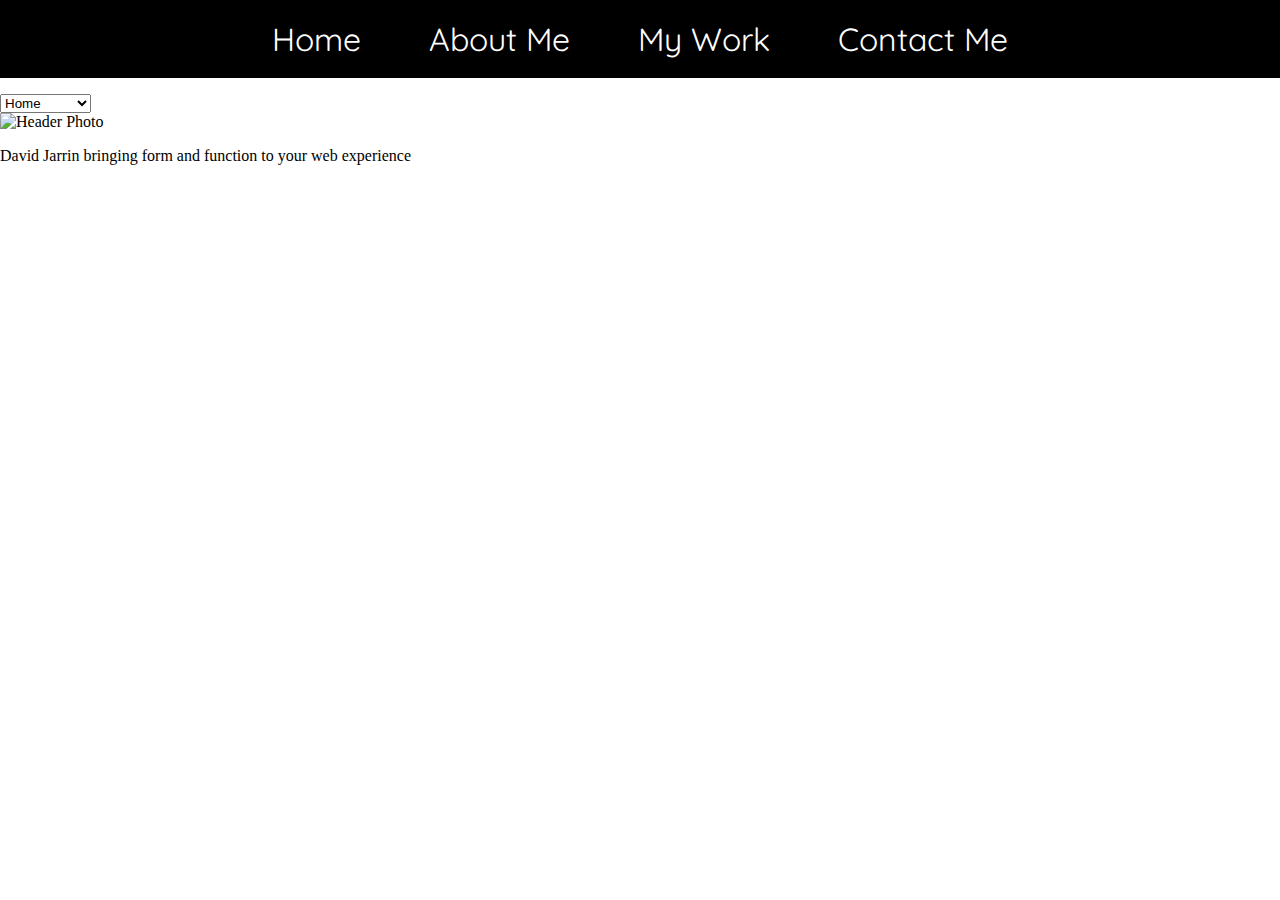
==== index.html @ bef51b2b "created the selector box and populated it with site links" ====
<!DOCTYPE html>

<html lang="en">
    <head>
        <meta charset="utf-8" />
        <title>davidjarrin.com - where you go so the world can see you</title>

        <link href="style/normalize.css" rel="stylesheet">
        <link href="style/mainstyle.css" rel="stylesheet">
        <link href="style/desktop.css" rel="stylesheet">
        <link href="style/mobile.css" rel="stylesheet">

      

    </head>
    <body>
        
        <nav>
            
            <ul>
                <li class="selected"><a href="index.html">Home</a></li>
                <li><a href="about.html">About Me</a></li>
                <li><a href="Portfolio.html">My Work</a></li>
                <li><a href="contact.html">Contact Me</a></li>
            </ul>
       
        </nav>
        
        <header>
            
            <img alt="Header Photo" src="">  <!--need to add header photo-->
            
            <p id="header_text">David Jarrin <span id="header_small_text">bringing form and function to your web experience</span></p>        
        
        </header>

        <section>
        
        
        
        
        
        </section>

        <footer>
        
        
        
        </footer>
        
        <script src="http://code.jquery.com/jquery-1.11.0.min.js" type="text/javascript" charset="utf-8"></script>
        <script src="jscript/mobileMenu.js" type="text/javascript" charset="utf-8"></script>

 
    </body>
</html>
---- style/mainstyle.css ----
/***********************************
             NAVIGATION
************************************/

nav {
    
}

nav ul {
    list-style: none;
    background-color: black;   
    margin-top: 0;
    text-align: center;
    padding: 1.2em;  
}

nav li {
    display: inline-block;
    margin: 0 2em 0 2em;
}

nav a{
   text-decoration: none; 
   font-family: 'Quicksand', sans-serif;
   color:  white; 
   font-size: 2em;
}

/***********************************
             HEADER
************************************/





/***********************************
             CONTENT
************************************/




/***********************************
             FOOTER
************************************/
---- style/desktop.css ----
/***********************************
             NAVIGATION
************************************/




/***********************************
             HEADER
************************************/





/***********************************
             CONTENT
************************************/




/***********************************
             FOOTER
************************************/
---- style/mobile.css ----
/***********************************
             NAVIGATION
************************************/




/***********************************
             HEADER
************************************/





/***********************************
             CONTENT
************************************/




/***********************************
             FOOTER
************************************/
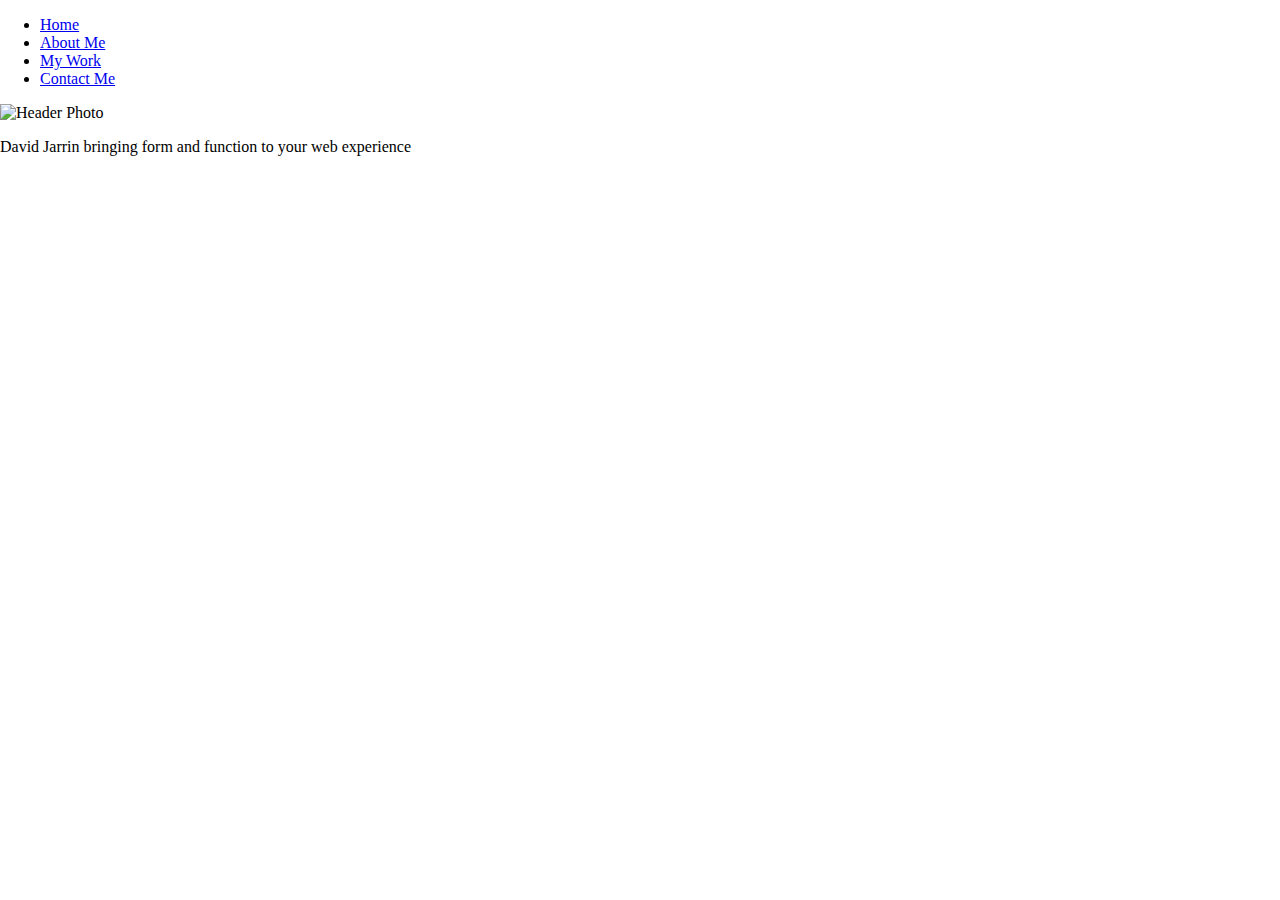
==== commit 4beee21d: "gives three bar navigation button but doesn't have any of the previous styling's" ====
--- a/index.html
+++ b/index.html
@@ -15,9 +15,9 @@
     </head>
     <body>
         
-        <nav>
+        <nav >
             
-            <ul>
+            <ul id="nav">
                 <li class="selected"><a href="index.html">Home</a></li>
                 <li><a href="about.html">About Me</a></li>
                 <li><a href="Portfolio.html">My Work</a></li>
--- a/style/mainstyle.css
+++ b/style/mainstyle.css
@@ -3,29 +3,33 @@
              NAVIGATION
 ************************************/
 
-nav {
-    
-}
+@media screen and (max-width: 768px) {
+		#menu {
+			width:1.4em;
+			display: block;
+			background:#ddd;
+			font-size:1.35em;
+			text-align: center;
+		}
+		#nav.js {
+			display: none;
+		}
+		ul {
+			width:100%;
+			list-style:none;
+		}
+		li {
+			width:100%;
+			border-right:none;
+		}
+	}
 
-nav ul {
-    list-style: none;
-    background-color: black;   
-    margin-top: 0;
-    text-align: center;
-    padding: 1.2em;  
-}
+@media screen and (min-width: 768px) {
+		#menu {
+			display: none;
+		}
+	}
 
-nav li {
-    display: inline-block;
-    margin: 0 2em 0 2em;
-}
-
-nav a{
-   text-decoration: none; 
-   font-family: 'Quicksand', sans-serif;
-   color:  white; 
-   font-size: 2em;
-}
 
 /***********************************
              HEADER
--- a/style/desktop.css
+++ b/style/desktop.css
@@ -1,11 +1,16 @@
-/***********************************
+@media only screen and (min-width : 875px) {
+    /***********************************
              NAVIGATION
 ************************************/
+nav {
+   display: inline-block; 
+    
+    
+}
 
 
 
-
-/***********************************
+    /***********************************
              HEADER
 ************************************/
 
@@ -13,13 +18,16 @@
 
 
 
-/***********************************
+    /***********************************
              CONTENT
 ************************************/
 
 
 
 
-/***********************************
+    /***********************************
              FOOTER
-************************************/+************************************/
+
+
+}
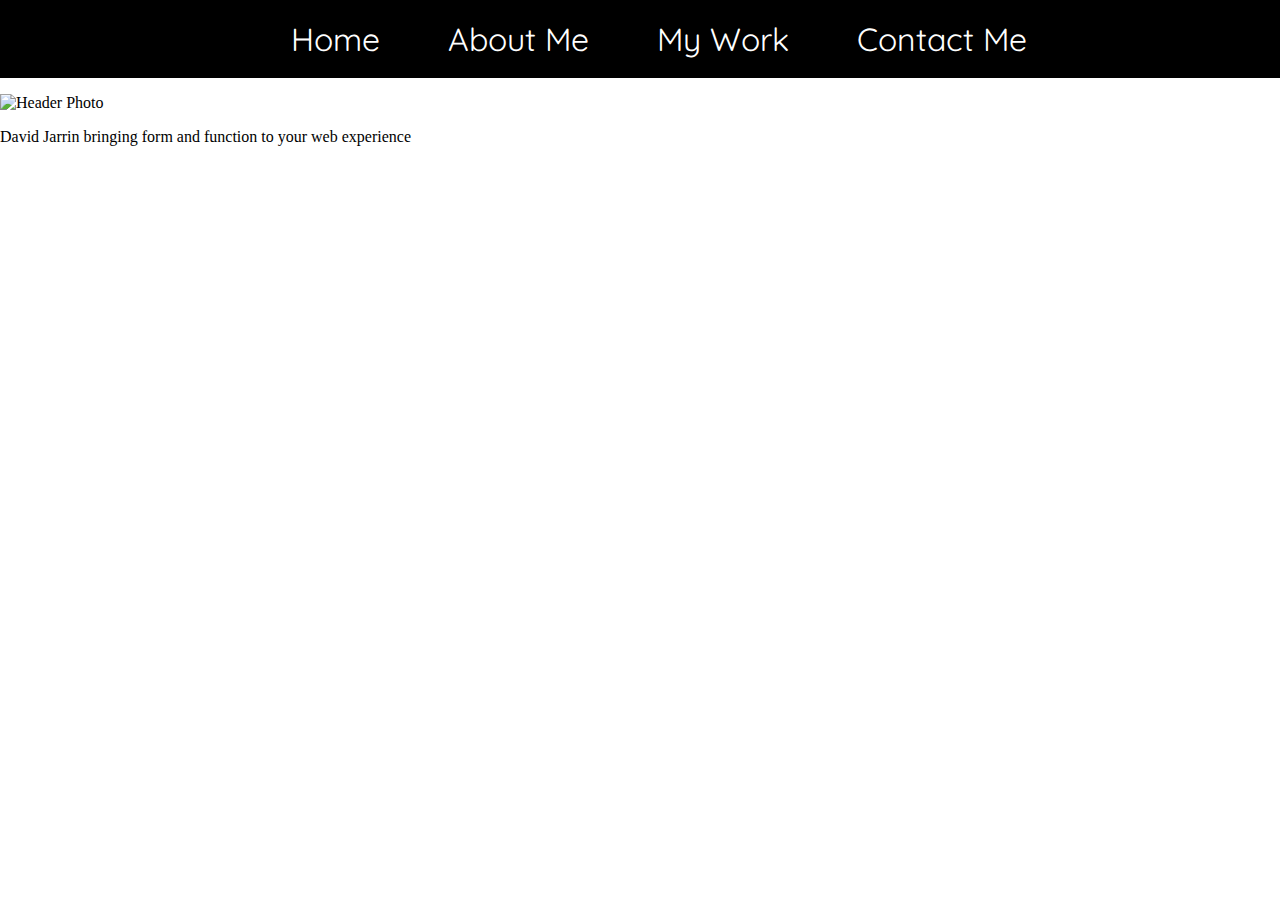
==== commit 895ba8da: "mobile menu js is finished, needs styling but will do this in another branch" ====
--- a/index.html
+++ b/index.html
@@ -28,7 +28,7 @@
         
         <header>
             
-            <img alt="Header Photo" src="">  <!--need to add header photo-->
+            <img id="header_photo" alt="Header Photo" src="">  <!--need to add header photo-->
             
             <p id="header_text">David Jarrin <span id="header_small_text">bringing form and function to your web experience</span></p>        
         
--- a/style/mainstyle.css
+++ b/style/mainstyle.css
@@ -2,41 +2,72 @@
 /***********************************
              NAVIGATION
 ************************************/
+nav{
+    text-align: center;
+}
+nav ul {
+    list-style: none;
+    background-color: black;   
+    margin-top: 0;
+    padding: 1.2em;  
+    width: 100%;
+}
+
+nav li {
+    display: inline-block;
+    margin: 0 2em 0 2em;
+}
+
+nav a{
+   text-decoration: none; 
+   font-family: 'Quicksand', sans-serif;
+   color:  white; 
+   font-size: 2em;
+}
 
 @media screen and (max-width: 768px) {
-		#menu {
-			width:1.4em;
-			display: block;
-			background:#ddd;
-			font-size:1.35em;
-			text-align: center;
-		}
-		#nav.js {
-			display: none;
-		}
-		ul {
-			width:100%;
-			list-style:none;
-		}
-		li {
-			width:100%;
-			border-right:none;
-		}
+    #menu {
+		width:1.4em;
+        display: block;
+		background:black;
+		font-size:1.35em;
+		text-align: center;
+        color: white;
+      
+       
+	} 
+    #menu #bars {
+      display: inline-block;
+}
+  
+   
+       
+	#nav.js {
+		display: none;
 	}
+	ul {
+		width:100%;
+		list-style:none;
+	}
+	li {
+		width:100%;
+		border-right:none;
+	}
+    header {
+        clear: both;
+    }
+}
 
 @media screen and (min-width: 768px) {
-		#menu {
-			display: none;
-		}
+	#menu {
+		display: none;
 	}
+}
 
 
 /***********************************
              HEADER
 ************************************/
-
-
-
 
 
 /***********************************
--- a/style/desktop.css
+++ b/style/desktop.css
@@ -2,11 +2,6 @@
     /***********************************
              NAVIGATION
 ************************************/
-nav {
-   display: inline-block; 
-    
-    
-}
 
 
 
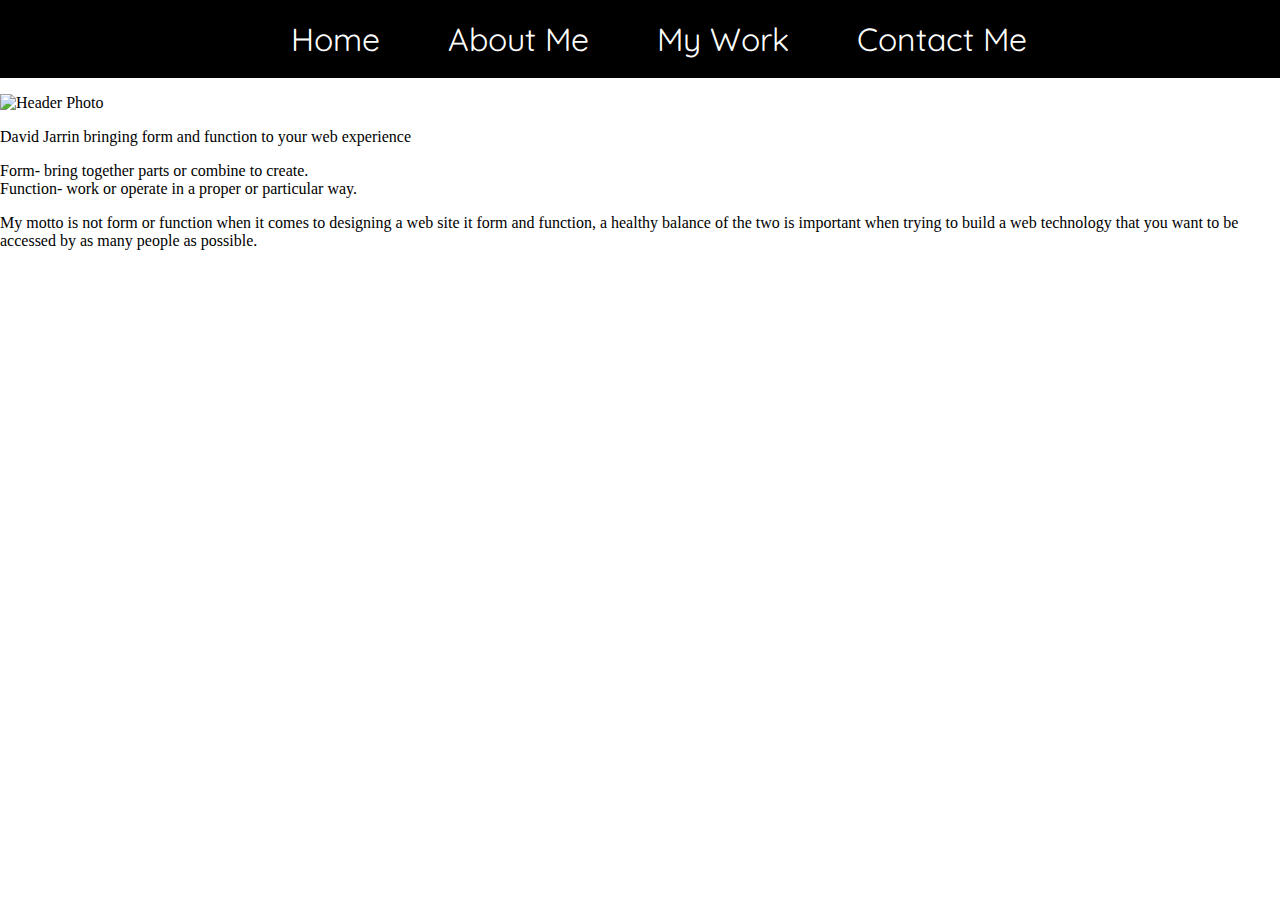
==== commit 2b0699c2: "added content" ====
--- a/index.html
+++ b/index.html
@@ -10,7 +10,6 @@
         <link href="style/desktop.css" rel="stylesheet">
         <link href="style/mobile.css" rel="stylesheet">
 
-      
 
     </head>
     <body>
@@ -35,8 +34,12 @@
         </header>
 
         <section>
-        
-        
+            <p>Form- bring together parts or combine to create.<br>
+                Function- work or operate in a proper or particular way.</p>
+            
+            <p>My motto is not form or function when it comes to designing a web site it 
+                form and function, a healthy balance of the two is important when trying to build a 
+                web technology that you want to be accessed by as many people as possible.</p>
         
         
         
@@ -48,8 +51,9 @@
         
         </footer>
         
+       
         <script src="http://code.jquery.com/jquery-1.11.0.min.js" type="text/javascript" charset="utf-8"></script>
-        <script src="jscript/mobileMenu.js" type="text/javascript" charset="utf-8"></script>
+        <script src="jscript/mobileMenu.js" type="text/javascript" charset="utf-8"></script>   
 
  
     </body>
--- a/style/mainstyle.css
+++ b/style/mainstyle.css
@@ -27,20 +27,27 @@
 
 @media screen and (max-width: 768px) {
     #menu {
-		width:1.4em;
+		width:15%;
         display: block;
 		background:black;
 		font-size:1.35em;
-		text-align: center;
         color: white;
-      
+        float: left;
+        height: 1.5em;
        
 	} 
-    #menu #bars {
-      display: inline-block;
-}
-  
-   
+
+    #mobileHeader {
+       float: right;
+       display: block; 
+       text-align: center;
+       background: black;
+       color:  red;
+       width:  85%;
+       height: 1.0em;
+       font-size: 2.0em;
+     
+    }   
        
 	#nav.js {
 		display: none;
@@ -62,6 +69,10 @@
 	#menu {
 		display: none;
 	}
+    
+    #mobileHeader {
+        display: none;
+    }
 }
 
 
@@ -74,7 +85,37 @@
              CONTENT
 ************************************/
 
+/***********************************
+             PORTFOLIO
+************************************/
 
+#sitePreview li {
+    list-style: none;
+}
+
+
+
+
+
+
+#overlay {
+  background:rgba(0,0,0,0.2);
+  width:100%;
+  height:100%;
+  position:absolute;
+  top:0;
+  left:0;
+  display:none;
+  text-align:center;
+}
+
+#overlay img{
+    height: 200px;
+    width: 300px;
+    margin: 10% 0 0 0;
+    border: 3px solid grey;
+    border-radius: 5%;
+}
 
 
 /***********************************
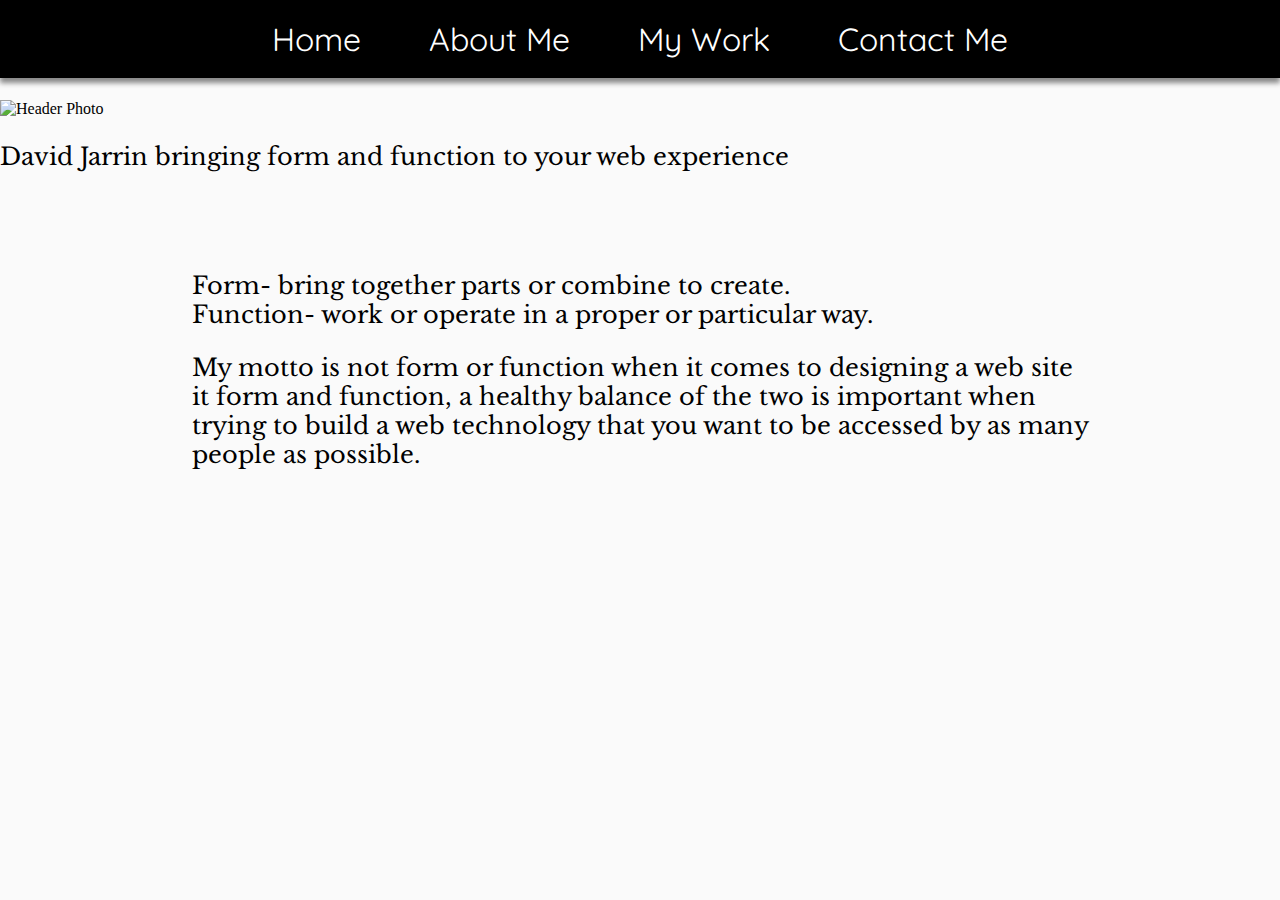
==== commit f20fa2cb: "still has glitch with mobile nav bar" ====
--- a/index.html
+++ b/index.html
@@ -54,6 +54,7 @@
        
         <script src="http://code.jquery.com/jquery-1.11.0.min.js" type="text/javascript" charset="utf-8"></script>
         <script src="jscript/mobileMenu.js" type="text/javascript" charset="utf-8"></script>   
+        <script src="jscript/fixedNav.js" type="text/javascript" charset="utf-8"></script>
 
  
     </body>
--- a/style/mainstyle.css
+++ b/style/mainstyle.css
@@ -4,13 +4,16 @@
 ************************************/
 nav{
     text-align: center;
+    box-shadow: 0 5px 5px #888888;
+    position: fixed;
+    top: 0;
+    width: 100%;
 }
 nav ul {
     list-style: none;
     background-color: black;   
-    margin-top: 0;
     padding: 1.2em;  
-    width: 100%;
+    margin: 0;
 }
 
 nav li {
@@ -25,16 +28,24 @@
    font-size: 2em;
 }
 
+
+
 @media screen and (max-width: 768px) {
+    nav {
+        top: 30px;
+}
     #menu {
 		width:15%;
         display: block;
 		background:black;
 		font-size:1.35em;
+        padding: 20px 0 20px 0;
         color: white;
         float: left;
         height: 1.5em;
-       
+        position: fixed;
+        top: 0;
+        box-shadow: 3px 5px 5px #888888;    
 	} 
 
     #mobileHeader {
@@ -42,15 +53,20 @@
        display: block; 
        text-align: center;
        background: black;
+       padding: 20px 0 20px 0;
        color:  red;
        width:  85%;
        height: 1.0em;
        font-size: 2.0em;
-     
+       position: fixed;
+       top: 0;
+       right: 0;
+       box-shadow: 0 5px 5px #888888;
     }   
        
 	#nav.js {
 		display: none;
+       
 	}
 	ul {
 		width:100%;
@@ -66,24 +82,66 @@
 }
 
 @media screen and (min-width: 768px) {
-	#menu {
+	
+    #menu {
 		display: none;
+ 
 	}
     
     #mobileHeader {
         display: none;
     }
+
+   
 }
 
 
 /***********************************
              HEADER
 ************************************/
-
+header {
+    margin-top: 100px;
+}
 
 /***********************************
              CONTENT
 ************************************/
+section {
+    margin: 100px 15% 0 15%;
+}
+
+p {
+    font-family: 'Libre Baskerville', serif;
+    font-size: 1.5em;
+}
+
+/***********************************
+             ABOUT
+************************************/
+
+    #title {
+        font-family: 'Libre Baskerville', serif;
+        text-align: center;
+        font-weight: bold;
+        text-decoration: underline;
+        font-size: 2em;
+        margin: 2em 0 1.5em 0;
+}
+
+    .subtitle {
+        font-family: 'Libre Baskerville', serif;
+        font-style: italic;
+        font-weight: bold;
+        text-align: center;
+}
+
+   .interesting {
+        font-family: 'Libre Baskerville', serif;
+        text-align: center;
+        font-style: italic;
+        margin-bottom: 3em;
+}
+
 
 /***********************************
              PORTFOLIO
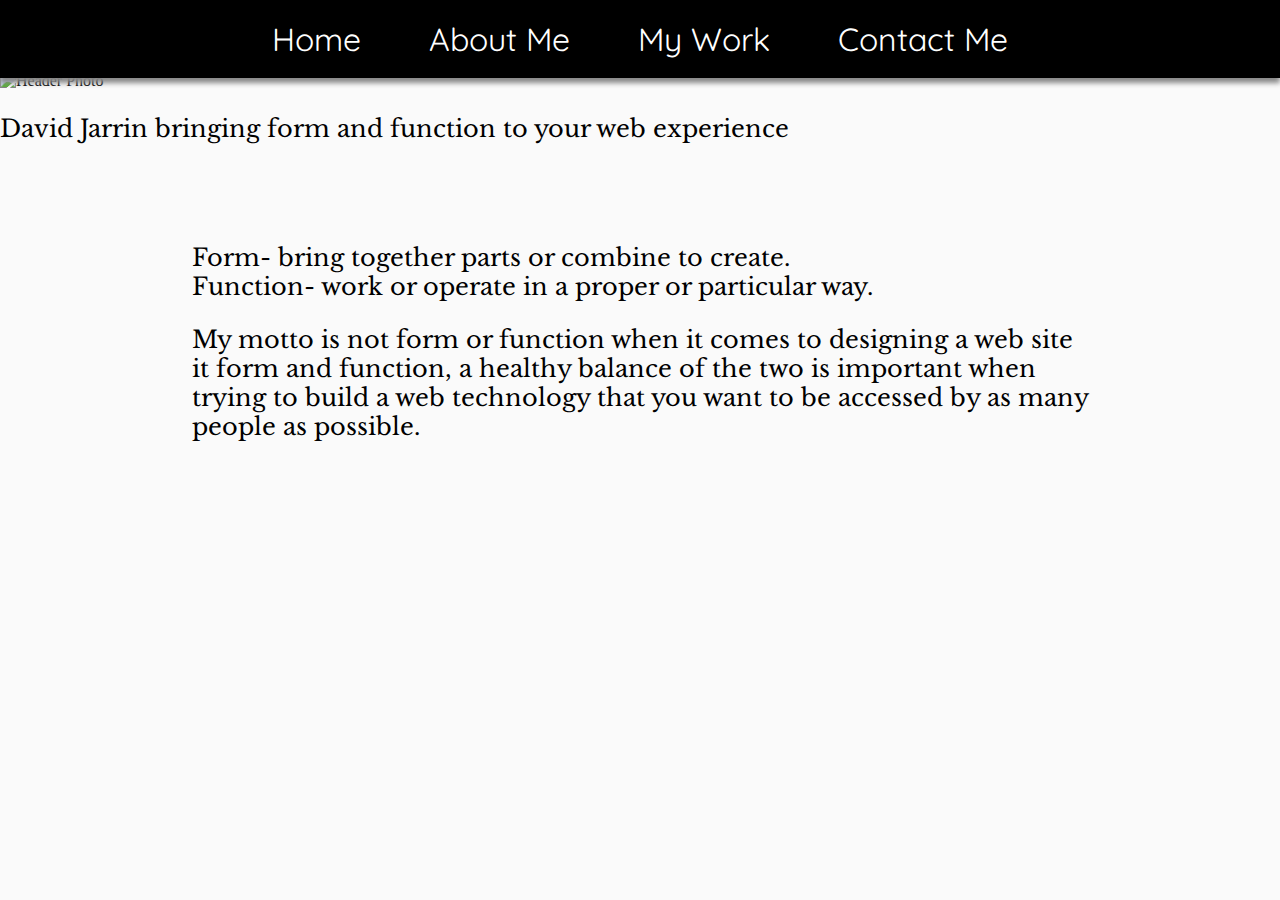
==== commit b785969e: "fixed mobile header and #nav spacing, still have box shadow bug" ====
--- a/index.html
+++ b/index.html
@@ -27,7 +27,7 @@
         
         <header>
             
-            <img id="header_photo" alt="Header Photo" src="">  <!--need to add header photo-->
+            <img id="header_photo" alt="Header Photo" src="" width="100%" height="400px">  <!--need to add header photo-->
             
             <p id="header_text">David Jarrin <span id="header_small_text">bringing form and function to your web experience</span></p>        
         
@@ -54,7 +54,6 @@
        
         <script src="http://code.jquery.com/jquery-1.11.0.min.js" type="text/javascript" charset="utf-8"></script>
         <script src="jscript/mobileMenu.js" type="text/javascript" charset="utf-8"></script>   
-        <script src="jscript/fixedNav.js" type="text/javascript" charset="utf-8"></script>
 
  
     </body>
--- a/style/mainstyle.css
+++ b/style/mainstyle.css
@@ -32,7 +32,7 @@
 
 @media screen and (max-width: 768px) {
     nav {
-        top: 30px;
+        top: 70px;
 }
     #menu {
 		width:15%;
@@ -44,7 +44,7 @@
         float: left;
         height: 1.5em;
         position: fixed;
-        top: 0;
+        top:  0;
         box-shadow: 3px 5px 5px #888888;    
 	} 
 
@@ -100,7 +100,7 @@
              HEADER
 ************************************/
 header {
-    margin-top: 100px;
+   margin-top: 72px;
 }
 
 /***********************************
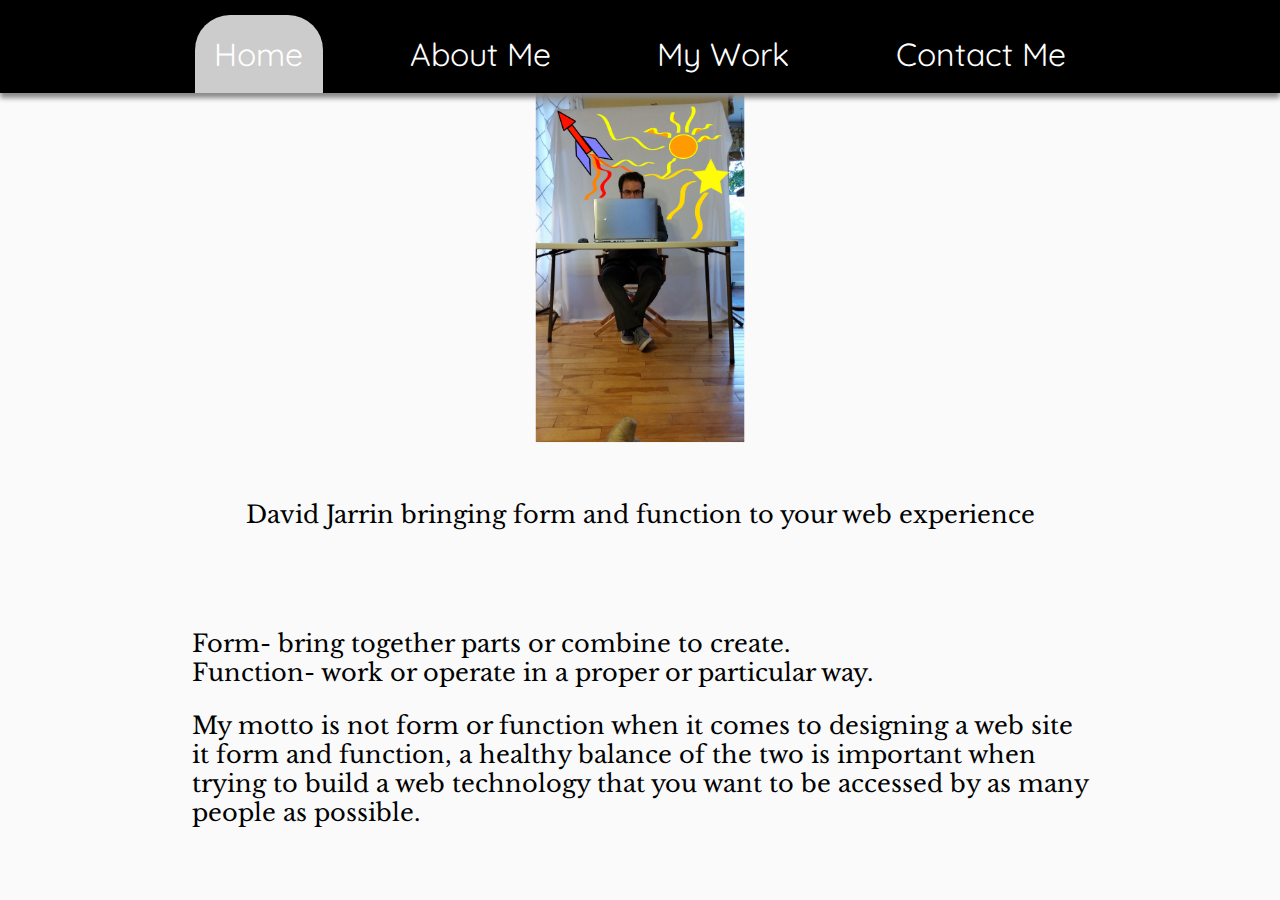
==== commit a6e70578: "have set up selected tabs, eliminated pics until they are ready, mobileMenu needs to be debugged to " ====
--- a/index.html
+++ b/index.html
@@ -27,7 +27,8 @@
         
         <header>
             
-            <img id="header_photo" alt="Header Photo" src="" width="100%" height="400px">  <!--need to add header photo-->
+
+            <img id="header_photo" alt="Header Photo" src="image/Frontpagephoto.png"  height="400px">  <!--need to add header photo-->
             
             <p id="header_text">David Jarrin <span id="header_small_text">bringing form and function to your web experience</span></p>        
         
--- a/style/mainstyle.css
+++ b/style/mainstyle.css
@@ -11,14 +11,15 @@
 }
 nav ul {
     list-style: none;
-    background-color: black;   
-    padding: 1.2em;  
+    background-color: black;     
     margin: 0;
+    padding: 0;
 }
 
 nav li {
     display: inline-block;
-    margin: 0 2em 0 2em;
+    margin: 15px 2em 0 2em;
+    padding: 1.2em;
 }
 
 nav a{
@@ -28,6 +29,11 @@
    font-size: 2em;
 }
 
+.selected {
+    background: #CCCCCC;
+    border-top-left-radius: 35px;
+    border-top-right-radius: 35px;
+}
 
 
 @media screen and (max-width: 768px) {
@@ -45,7 +51,7 @@
         height: 1.5em;
         position: fixed;
         top:  0;
-        box-shadow: 3px 5px 5px #888888;    
+         
 	} 
 
     #mobileHeader {
@@ -61,8 +67,12 @@
        position: fixed;
        top: 0;
        right: 0;
-       box-shadow: 0 5px 5px #888888;
+       
     }   
+
+    .shadowBox{
+        box-shadow: 0 5px 5px #888888;
+    }
        
 	#nav.js {
 		display: none;
@@ -79,6 +89,10 @@
     header {
         clear: both;
     }
+    .selected {
+        border-bottom-left-radius: 35px;
+        border-bottom-right-radius: 35px;
+}
 }
 
 @media screen and (min-width: 768px) {
@@ -100,8 +114,10 @@
              HEADER
 ************************************/
 header {
-   margin-top: 72px;
+   margin-top: 72px;   /*keeps photo onfront of nav bar*/
+   text-align: center;
 }
+
 
 /***********************************
              CONTENT
